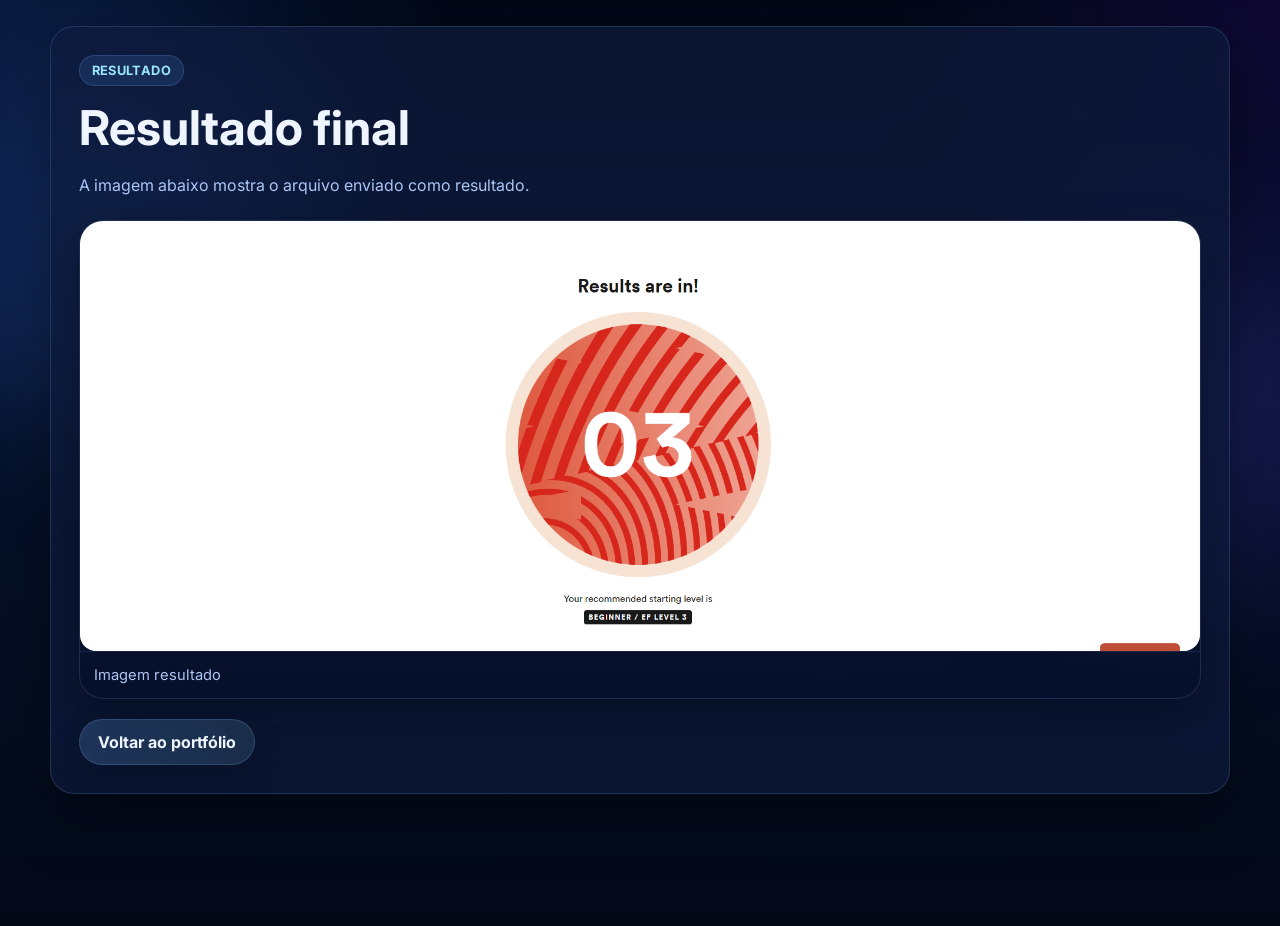
==== resultado.html @ 444d5d26 "resultdo" ====
<!DOCTYPE html>
<html lang="en">
<head>
<meta charset="utf-8"/>
<meta content="width=device-width, initial-scale=1.0" name="viewport"/>
<title>Resultado</title>
<meta content="Página com a imagem de resultado." name="description"/>
<link href="https://fonts.googleapis.com" rel="preconnect"/>
<link crossorigin="" href="https://fonts.gstatic.com" rel="preconnect"/>
<link href="https://fonts.googleapis.com/css2?family=Inter:wght@400;500;600;700;800&amp;display=swap" rel="stylesheet"/>
<link href="styles.css" rel="stylesheet"/>
</head>
<body>
<div class="stars"></div>
<div class="nebula nebula-1"></div>
<div class="nebula nebula-2"></div>
<main class="page-shell">
<section class="panel" style="padding: 28px; margin-top: 26px;">
<span class="eyebrow">Resultado</span>
<h1 style="margin: 12px 0 14px; font-size: clamp(2rem, 4vw, 3rem);">Resultado final</h1>
<p style="color: var(--muted); line-height: 1.8; margin-top: 0;">A imagem abaixo mostra o arquivo enviado como resultado.</p>
<figure class="visual-card" style="margin-top: 20px;">
<img alt="Resultado" class="section-img featured-img" loading="lazy" src="assets/resultado.png"/>
<figcaption>Imagem resultado</figcaption>
</figure>
<a class="footer-button" href="index.html" style="margin-top: 20px;">Voltar ao portfólio</a>
</section>
</main>
</body>
</html>
---- styles.css ----
* { box-sizing: border-box; }
:root {
  --text: #eef5ff;
  --muted: #adc5f5;
  --accent: #71b7ff;
  --accent-2: #9ae6ff;
  --panel: rgba(14, 27, 60, 0.72);
  --panel-border: rgba(133, 184, 255, 0.18);
  --shadow: 0 20px 60px rgba(0, 0, 0, 0.35);
  --radius-lg: 24px;
  --radius-md: 18px;
  --max: 1180px;
}
html { scroll-behavior: smooth; }
body {
  margin: 0;
  font-family: "Inter", system-ui, sans-serif;
  background:
    radial-gradient(circle at top left, rgba(45, 114, 255, 0.15), transparent 28%),
    radial-gradient(circle at top right, rgba(98, 0, 255, 0.12), transparent 24%),
    linear-gradient(180deg, #020816 0%, #06122b 40%, #020816 100%);
  color: var(--text);
  min-height: 100vh;
  overflow-x: hidden;
}
.stars {
  position: fixed; inset: 0; pointer-events: none;
  background-image:
    radial-gradient(circle at 12% 18%, rgba(255,255,255,0.95) 0 1.2px, transparent 1.3px),
    radial-gradient(circle at 84% 20%, rgba(255,255,255,0.65) 0 1px, transparent 1.1px),
    radial-gradient(circle at 65% 76%, rgba(255,255,255,0.7) 0 1.1px, transparent 1.2px),
    radial-gradient(circle at 22% 68%, rgba(255,255,255,0.55) 0 1px, transparent 1.1px),
    radial-gradient(circle at 48% 34%, rgba(255,255,255,0.6) 0 1px, transparent 1.1px),
    radial-gradient(circle at 74% 56%, rgba(255,255,255,0.8) 0 1.2px, transparent 1.3px);
  opacity: 0.65;
}
.nebula { position: fixed; border-radius: 50%; filter: blur(80px); pointer-events: none; opacity: 0.18; }
.nebula-1 { width: 380px; height: 380px; top: 5%; left: -80px; background: #3f7bff; }
.nebula-2 { width: 340px; height: 340px; right: -60px; top: 28%; background: #6742ff; }
.site-header {
  position: sticky; top: 0; z-index: 40; backdrop-filter: blur(16px);
  background: rgba(4, 10, 25, 0.72); border-bottom: 1px solid rgba(120, 170, 255, 0.15);
  display: flex; align-items: center; justify-content: space-between; gap: 24px; padding: 20px 32px;
}
.brand h1 { margin: 8px 0 6px; font-size: clamp(1.8rem, 3vw, 2.8rem); }
.subtitle { margin: 0; color: var(--muted); max-width: 700px; }
.brand-badge, .unit-tag, .eyebrow {
  display: inline-flex; padding: 7px 12px; border-radius: 999px;
  background: rgba(93, 157, 255, 0.14); color: var(--accent-2);
  border: 1px solid rgba(132, 190, 255, 0.18); font-size: 0.8rem; font-weight: 700; letter-spacing: 0.03em; text-transform: uppercase;
}
.main-nav { display: flex; gap: 10px; flex-wrap: wrap; }
.main-nav a {
  color: var(--text); text-decoration: none; padding: 10px 14px; border-radius: 999px; transition: 0.25s ease; font-weight: 600; opacity: 0.9;
}
.main-nav a:hover, .main-nav a.active { background: rgba(113, 183, 255, 0.16); color: var(--accent-2); }
.menu-toggle {
  display: none; width: 48px; height: 48px; border-radius: 14px; border: 1px solid rgba(120, 170, 255, 0.18);
  background: rgba(18, 37, 86, 0.68); cursor: pointer;
}
.menu-toggle span { display: block; width: 22px; height: 2px; background: white; margin: 5px auto; border-radius: 99px; }
.page-shell { width: min(calc(100% - 32px), var(--max)); margin: 26px auto 60px; }
.panel { background: var(--panel); border: 1px solid var(--panel-border); box-shadow: var(--shadow); border-radius: var(--radius-lg); backdrop-filter: blur(18px); }
.hero { display: grid; grid-template-columns: 1.15fr 0.85fr; gap: 28px; padding: 34px; align-items: center; }
.hero h2 { font-size: clamp(2rem, 4vw, 3.2rem); margin: 12px 0 14px; }
.hero p { color: var(--muted); font-size: 1.02rem; line-height: 1.75; margin: 0 0 14px; }
.hero-highlights { display: grid; grid-template-columns: repeat(3, minmax(0, 1fr)); gap: 12px; margin-top: 24px; }
.mini-card { padding: 16px; border-radius: var(--radius-md); background: rgba(9, 21, 51, 0.72); border: 1px solid rgba(132, 190, 255, 0.14); }
.mini-card strong { display: block; margin-bottom: 8px; color: var(--accent-2); }
.intro-grid, .content-columns, .summary-grid { display: grid; gap: 18px; }
.intro-grid { grid-template-columns: repeat(3, 1fr); margin: 22px 0 28px; }
.intro-card { padding: 24px; }
.unit-section { margin: 40px 0; }
.section-heading { margin-bottom: 18px; }
.section-heading h2 { margin: 12px 0 8px; font-size: clamp(1.65rem, 3vw, 2.3rem); }
.section-heading p { margin: 0; color: var(--muted); line-height: 1.8; max-width: 900px; }
.split { display: grid; grid-template-columns: 1fr 0.95fr; gap: 24px; padding: 28px; margin-bottom: 18px; align-items: center; }
.split.reverse { grid-template-columns: 0.95fr 1fr; }
.panel h3 { margin: 0 0 16px; font-size: 1.2rem; }
.panel p, .panel li { color: var(--muted); line-height: 1.8; }
.content-columns { grid-template-columns: repeat(2, 1fr); margin-bottom: 18px; }
.content-columns > .panel, .summary-grid > .panel, .final-message { padding: 24px; }
.summary-grid { grid-template-columns: repeat(3, 1fr); }
.grammar-card, .story-box, .dialogue, .sentence-list {
  background: rgba(7, 16, 41, 0.7); border: 1px solid rgba(132, 190, 255, 0.1); border-radius: var(--radius-md); padding: 18px;
}
.dialogue span { color: var(--accent-2); font-weight: 700; }
.sentence-list p, .dialogue p, .grammar-card p { margin: 0 0 10px; }
.sentence-list p:last-child, .dialogue p:last-child, .grammar-card p:last-child { margin-bottom: 0; }
.chip-grid, .days-grid { display: flex; flex-wrap: wrap; gap: 10px; }
.chip, .days-grid span {
  border-radius: 999px; background: rgba(20, 44, 100, 0.72); border: 1px solid rgba(132, 190, 255, 0.16); color: #dcecff; padding: 10px 14px; font-size: 0.95rem;
}
.gallery-grid { display: grid; grid-template-columns: repeat(4, 1fr); gap: 18px; }
.image-placeholder {
  min-height: 240px; border-radius: var(--radius-lg); border: 1.5px dashed rgba(134, 188, 255, 0.28);
  background: linear-gradient(180deg, rgba(20, 45, 109, 0.34), rgba(7, 17, 46, 0.4)), radial-gradient(circle at top, rgba(113, 183, 255, 0.12), transparent 40%);
  display: flex; flex-direction: column; align-items: center; justify-content: center; padding: 24px; text-align: center; color: #dcecff;
}
.image-placeholder.tall { min-height: 360px; }
.image-placeholder span { font-weight: 700; margin-bottom: 8px; }
.image-placeholder small { color: var(--muted); max-width: 260px; }
.final-message { margin-top: 18px; }
.site-footer { width: min(calc(100% - 32px), var(--max)); margin: 20px auto 40px; text-align: center; color: var(--muted); }
.footer-button {
  display: inline-flex;
  align-items: center;
  justify-content: center;
  margin-top: 14px;
  padding: 12px 18px;
  border-radius: 999px;
  text-decoration: none;
  color: var(--text);
  font-weight: 700;
  border: 1px solid rgba(132, 190, 255, 0.18);
  background: linear-gradient(135deg, rgba(113, 183, 255, 0.2), rgba(154, 230, 255, 0.12));
  box-shadow: 0 12px 30px rgba(0, 0, 0, 0.22);
  transition: transform 0.2s ease, background 0.2s ease, border-color 0.2s ease;
}

.footer-button:hover {
  transform: translateY(-1px);
  border-color: rgba(154, 230, 255, 0.34);
  background: linear-gradient(135deg, rgba(113, 183, 255, 0.28), rgba(154, 230, 255, 0.18));
}
.reveal { opacity: 0; transform: translateY(22px); transition: opacity 0.6s ease, transform 0.6s ease; }
.reveal.show { opacity: 1; transform: translateY(0); }
@media (max-width: 1100px) {
  .hero, .split, .split.reverse, .intro-grid, .content-columns, .summary-grid, .gallery-grid { grid-template-columns: 1fr; }
  .hero-highlights { grid-template-columns: 1fr; }
}
@media (max-width: 860px) {
  .site-header { align-items: flex-start; flex-wrap: wrap; padding: 18px 18px 14px; }
  .menu-toggle { display: inline-block; margin-left: auto; }
  .main-nav { width: 100%; display: none; flex-direction: column; padding-top: 12px; }
  .main-nav.open { display: flex; }
  .hero, .split, .content-columns > .panel, .summary-grid > .panel, .final-message { padding: 20px; }
  .page-shell { width: min(calc(100% - 18px), var(--max)); }
}

.hero-img {
  width: 100%;
  border-radius: 16px;
  object-fit: cover;
  max-height: 400px;
}

.section-img {
  width: 100%;
  height: 100%;
  max-height: 400px;
  object-fit: cover;
  border-radius: 16px;
}

.section-img.tall {
  max-height: 400px;
}

.gallery-img {
  width: 100%;
  height: 200px;
  object-fit: cover;
  border-radius: 12px;
}

.id-card {
  margin-top: 20px;
  border-radius: 16px;
  background: linear-gradient(145deg, rgba(10,20,50,0.8), rgba(20,40,90,0.6));
  border: 1px solid rgba(100,150,255,0.2);
  backdrop-filter: blur(10px);
  padding: 16px;
  box-shadow: 0 10px 30px rgba(0,0,0,0.4);
}

.id-card-header {
  font-size: 12px;
  letter-spacing: 2px;
  color: #8ab4ff;
  margin-bottom: 10px;
}

.id-card-body {
  display: flex;
  gap: 16px;
  align-items: center;
}

.id-photo img {
  width: 100px;
  height: 100px;
  border-radius: 12px;
  object-fit: cover;
  border: 2px solid rgba(120,180,255,0.4);
}

.id-info p {
  margin: 4px 0;
  font-size: 14px;
}

.id-card-body {
  display: flex;
  gap: 18px;
  align-items: center;
}

/* FOTO */
.id-photo {
  position: relative;
}

.id-photo img {
  width: 110px;
  height: 110px;
  border-radius: 16px;
  object-fit: cover;
  border: 2px solid rgba(120,180,255,0.5);
  box-shadow: 0 0 20px rgba(100,150,255,0.3);
}

/* DOT STATUS (detalhe moderno) */
.status-dot {
  position: absolute;
  bottom: 6px;
  right: 6px;
  width: 12px;
  height: 12px;
  background: #4cff9a;
  border-radius: 50%;
  border: 2px solid #0a1a3a;
}

/* INFO */
.id-info h4 {
  margin: 0 0 6px;
  font-size: 16px;
}

/* META */
.id-meta {
  display: flex;
  gap: 10px;
  font-size: 13px;
  color: #8ab4ff;
  margin-bottom: 8px;
}

/* DETAILS */
.id-details p {
  margin: 2px 0;
  font-size: 13px;
}

/* TAGS */
.id-tags {
  margin-top: 8px;
  display: flex;
  gap: 6px;
  flex-wrap: wrap;
}

.id-tags span {
  font-size: 11px;
  padding: 4px 8px;
  border-radius: 999px;
  background: rgba(100,150,255,0.15);
  border: 1px solid rgba(120,180,255,0.3);
}

.family-images {
  display: flex;
  gap: 16px;
  align-items: center;
}

/* container padrão */
.family-img {
  width: 200px;
  height: 260px;
  object-fit: cover;
  border-radius: 20px;
  transition: all 0.3s ease;
  box-shadow: 0 10px 25px rgba(0,0,0,0.4);
}

/* imagem do bebê - corrige rotação */
.family-img.baby {
  transform: rotate(270deg);
  width: 260px;
  height: 200px;
}

/* hover bonito */
.family-img:hover {
  transform: scale(1.05);
}

/* ajuste específico para não quebrar hover da baby */
.family-img.baby:hover {
  transform: rotate(270deg) scale(1.05);
}

/* Updated visual cards and Kahoot section */
.visual-card,
.photo-card {
  margin: 0;
  overflow: hidden;
  border-radius: var(--radius-lg);
  background: rgba(7, 16, 41, 0.72);
  border: 1px solid rgba(132, 190, 255, 0.16);
  box-shadow: 0 14px 40px rgba(0, 0, 0, 0.28);
}

.visual-card img,
.photo-card img {
  display: block;
  width: 100%;
  object-fit: cover;
}

.visual-card img {
  min-height: 300px;
  max-height: 430px;
}

.visual-card figcaption,
.photo-card figcaption {
  padding: 12px 14px;
  color: var(--muted);
  font-size: 0.92rem;
  line-height: 1.5;
  border-top: 1px solid rgba(132, 190, 255, 0.12);
}

.photo-card img {
  height: 220px;
}

.kahoot-highlight {
  margin-bottom: 18px;
}

.kahoot-grid {
  display: grid;
  grid-template-columns: repeat(3, 1fr);
  gap: 18px;
  margin-top: 18px;
}

.kahoot-main-card img {
  min-height: 320px;
}

.gallery-grid .photo-card img {
  height: 210px;
}

.summary-grid .panel h3 {
  color: var(--accent-2);
}

@media (max-width: 1100px) {
  .kahoot-grid { grid-template-columns: repeat(2, 1fr); }
}

@media (max-width: 700px) {
  .kahoot-grid { grid-template-columns: 1fr; }
  .photo-card img { height: 190px; }
}
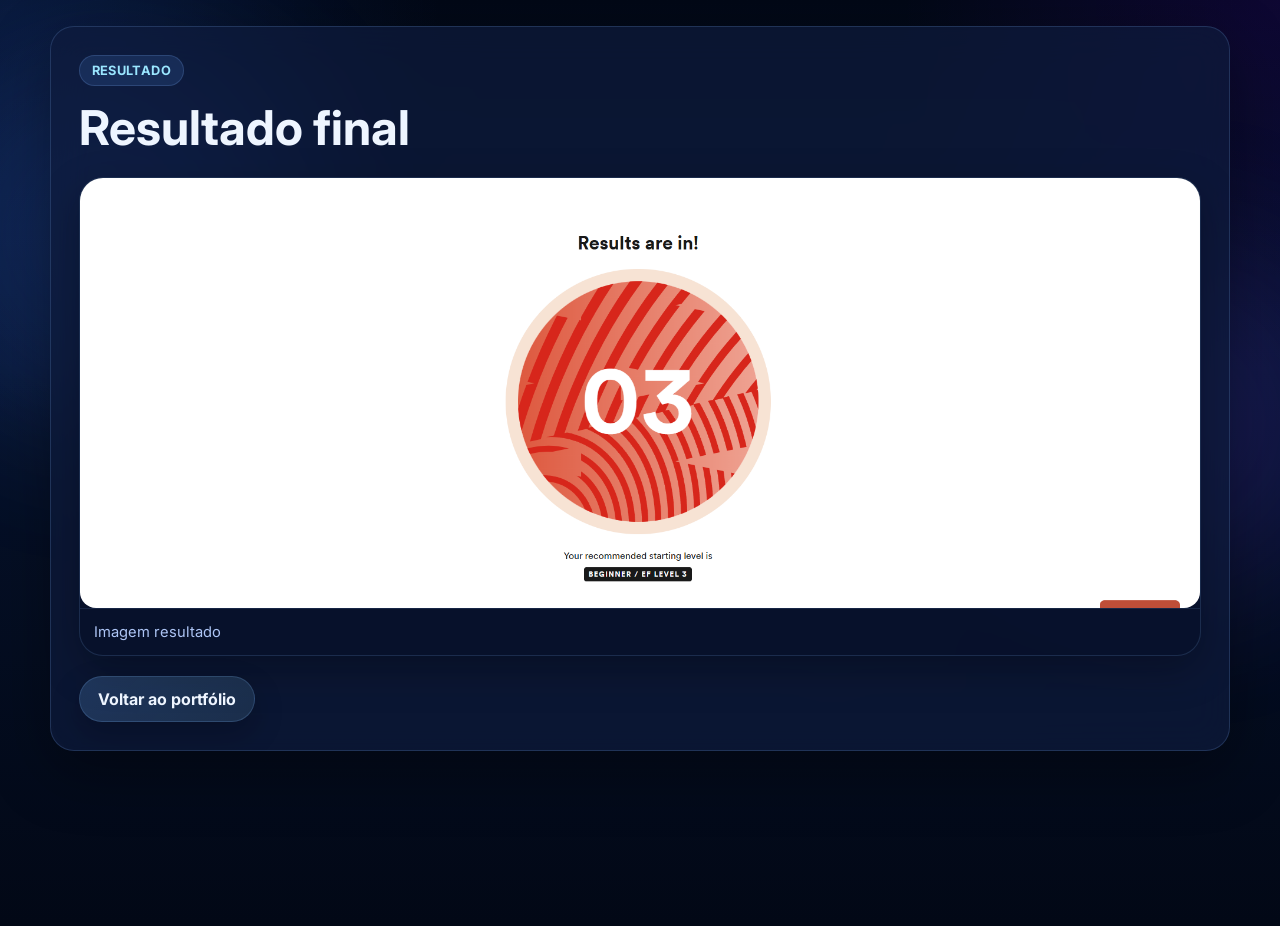
==== commit 03ad3448: "remove" ====
--- a/resultado.html
+++ b/resultado.html
@@ -18,7 +18,6 @@
 <section class="panel" style="padding: 28px; margin-top: 26px;">
 <span class="eyebrow">Resultado</span>
 <h1 style="margin: 12px 0 14px; font-size: clamp(2rem, 4vw, 3rem);">Resultado final</h1>
-<p style="color: var(--muted); line-height: 1.8; margin-top: 0;">A imagem abaixo mostra o arquivo enviado como resultado.</p>
 <figure class="visual-card" style="margin-top: 20px;">
 <img alt="Resultado" class="section-img featured-img" loading="lazy" src="assets/resultado.png"/>
 <figcaption>Imagem resultado</figcaption>
